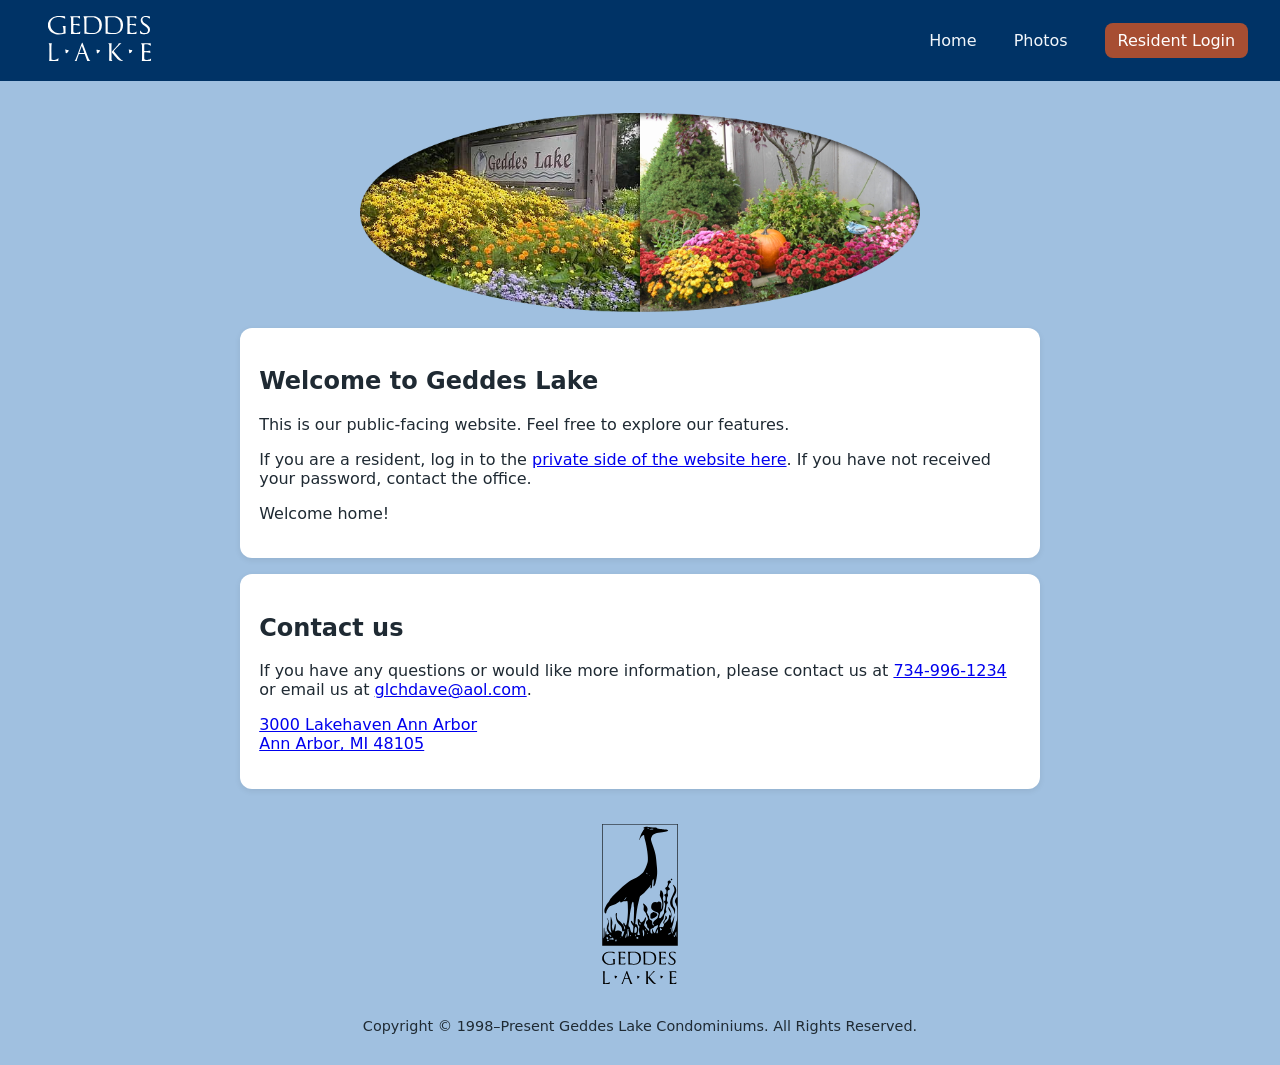
==== index.html @ 0822eb15 "create basic index.html, styles, logos" ====
<!DOCTYPE html>
<html lang="en">
<head>
  <meta charset="UTF-8" />
  <meta name="viewport" content="width=device-width, initial-scale=1.0"/>
  <title>Geddes Lake Condominiums - Home</title>
  <link rel="stylesheet" href="styles.css"/>
</head>

<body>
<header class="site-header">
  <a href="index.html">
    <img src="images/wordmark-white.svg" alt="Geddes Lake logo" class="logo"/>
  </a>
  <nav>
    <a href="index.html">Home</a>
    <a href="photos.html">Photos</a>
    <a href="https://geddes-lake-condominiums-rentcafewebsite.securecafe.com/residentservices/geddes-lake-condominiums/userlogin.aspx" class="button">
      Resident Login
    </a>
  </nav>
</header>

<main>
  <section class="hero">
    <img src="images/hero.png" alt="Photo of Geddes Lake front sign"/>
  </section>

  <section class="card">
    <h1>Welcome to Geddes Lake</h1>
    <p>This is our public-facing website. Feel free to explore our features.</p>
    <p>
      If you are a resident, log in to the <a href="https://geddes-lake-condominiums-rentcafewebsite.securecafe.com/residentservices/geddes-lake-condominiums/userlogin.aspx">private side of the website here</a>.
      If you have not received your password, contact the office.
    </p>
    <p>Welcome home!</p>
  </section>

  <section class="card">
    <h2>Contact us</h2>
    <p>If you have any questions or would like more information, please contact us at <a href="tel:734-996-1234">734-996-1234</a> or email us at <a href="mailto:glchdave@aol.com">glchdave@aol.com</a>.</p>
    <p>
      <a href="https://maps.app.goo.gl/F1m3BCC6sGgR9EHm7" target="_blank" rel="noopener noreferrer">
        3000 Lakehaven Ann Arbor<br/>Ann Arbor, MI 48105
      </a>
    </p>
  </section>

  <section>
    <img src="images/logo-black.svg" alt="Geddes Lake logo" class="bottom-logo"/>
  </section>
</main>

<footer>
  <p>Copyright © 1998–Present Geddes Lake Condominiums. All Rights Reserved.</p>
</footer>
</body>
</html>
---- styles.css ----
body {
  margin: 0;
  font-family: system-ui, sans-serif;
  background: #A0C0E0; /* Old background color */
  /*background: #6699CC; Old card color */
  color: #1F2A33; /* Dark main text */
}

.site-header {
  display: flex;
  align-items: center;
  justify-content: space-between;
  padding: 0 1rem;
  background: #003366; /* Old nav color */
  /*background: #14386A; Frontsteps button */
  /*background: #000062; Old font color */
}

.logo {
  height: 2.8rem;
  padding: 1rem;
  margin-left: 1rem;
}

nav a {
  padding: 1rem;
  text-decoration: none;
  color: #F2F7FB; /* Light nav text */
}

nav a.button {
  background: #A74E32; /* Noticeable button */
  color: white;
  padding: 0.5rem 0.8rem;
  margin: 0 1rem;
  border-radius: 8px;
}

main {
  max-width: 800px;
  margin: auto;
  padding: 1rem 1rem 0 1rem;
}

.hero {
  display: flex;
  justify-content: center;
  margin: 1rem 0;
}

.hero img {
  width: 100%;
  max-width: 560px;
}

.card {
  background: #ffffff;
  padding: 1.2rem;
  border-radius: 12px;
  margin-bottom: 1rem;
  box-shadow: 0 2px 6px rgba(0,0,0,0.08);
}

.bottom-logo {
  width: 100%;
  max-height: 10rem;
  padding-top: 1.2rem;
}

.gallery {
  display: grid;
  grid-template-columns: repeat(auto-fit, minmax(150px, 1fr));
  gap: 0.5rem;
}

.gallery img {
  width: 100%;
  border-radius: 8px;
}

footer {
  text-align: center;
  padding: 1rem;
  font-size: 0.9rem;
}
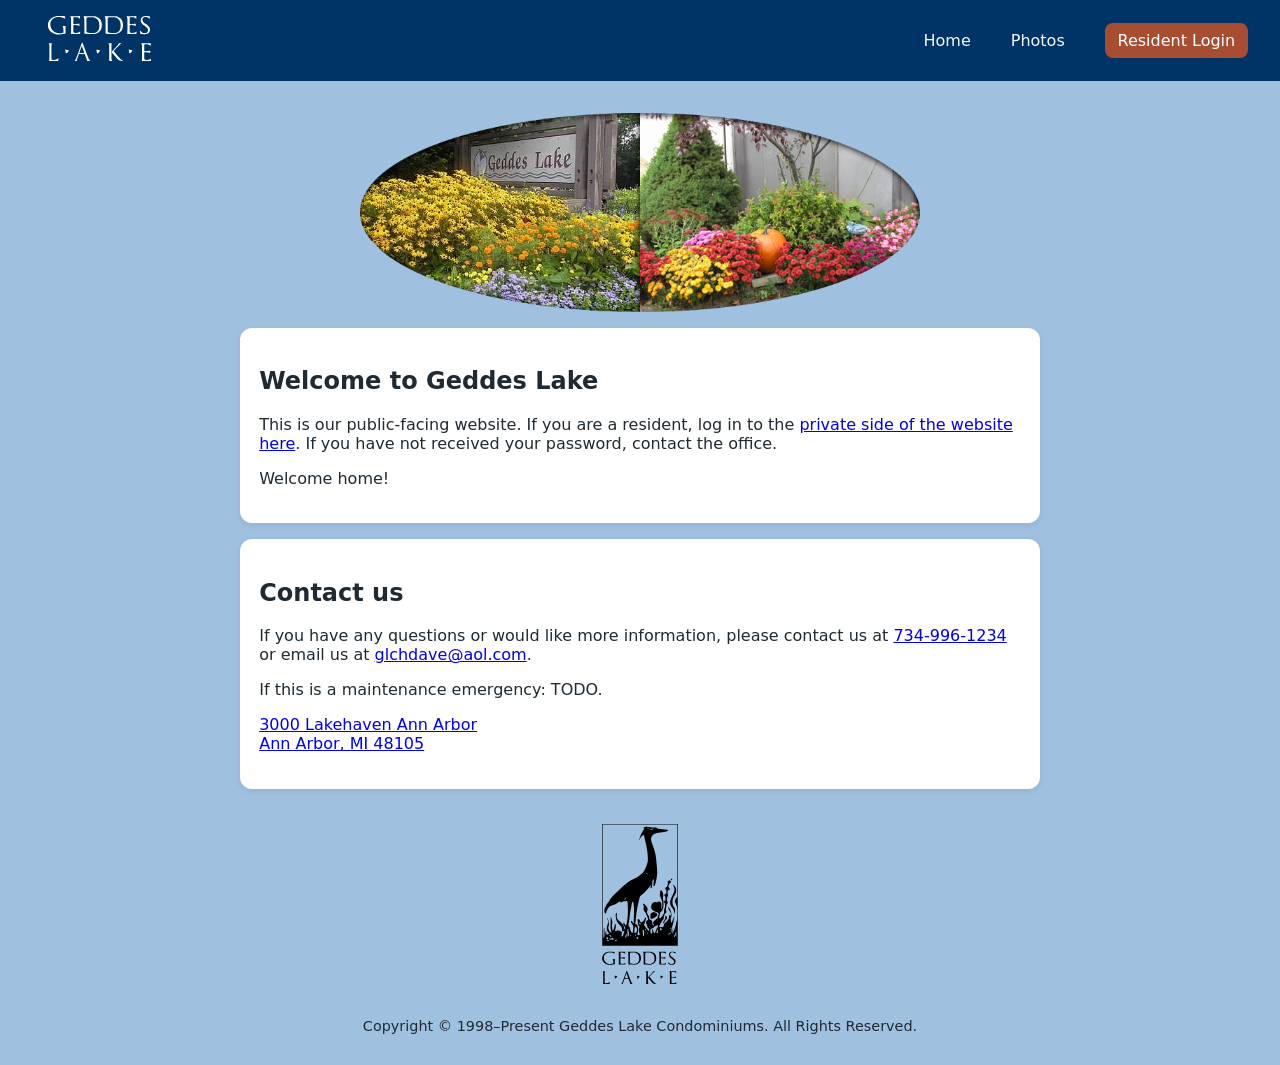
==== commit 19282a60: "wording tweaks" ====
--- a/index.html
+++ b/index.html
@@ -28,8 +28,8 @@
 
   <section class="card">
     <h1>Welcome to Geddes Lake</h1>
-    <p>This is our public-facing website. Feel free to explore our features.</p>
     <p>
+      This is our public-facing website.
       If you are a resident, log in to the <a href="https://geddes-lake-condominiums-rentcafewebsite.securecafe.com/residentservices/geddes-lake-condominiums/userlogin.aspx">private side of the website here</a>.
       If you have not received your password, contact the office.
     </p>
@@ -39,6 +39,7 @@
   <section class="card">
     <h2>Contact us</h2>
     <p>If you have any questions or would like more information, please contact us at <a href="tel:734-996-1234">734-996-1234</a> or email us at <a href="mailto:glchdave@aol.com">glchdave@aol.com</a>.</p>
+    <p>If this is a maintenance emergency: TODO.</p>
     <p>
       <a href="https://maps.app.goo.gl/F1m3BCC6sGgR9EHm7" target="_blank" rel="noopener noreferrer">
         3000 Lakehaven Ann Arbor<br/>Ann Arbor, MI 48105
--- a/styles.css
+++ b/styles.css
@@ -1,19 +1,33 @@
+:root {
+  --color-bg: #A0C0E0; /* Light blue (from 2007 background color) */
+  /* #6699CC; Unused (2007 card color) */
+
+  --color-card: #FFF; /* White */
+  --color-main-text: #1F2A33; /* Dark blue */
+
+  --color-nav: #003366; /* Dark blue (from 2007 nav color) */
+  --color-nav-text: #F2F7FB; /* Light blue */
+  /* #000062; Unused (2007 font color) */
+  /* #14386A; Unused (2020 button color) */
+
+  --color-accent: #A74E32; /* Warm earthy sienna (analogous color based on bg + nav) */
+}
+
 body {
   margin: 0;
   font-family: system-ui, sans-serif;
-  background: #A0C0E0; /* Old background color */
-  /*background: #6699CC; Old card color */
-  color: #1F2A33; /* Dark main text */
+  background: var(--color-bg);
+  color: var(--color-main-text);
 }
 
 .site-header {
   display: flex;
   align-items: center;
   justify-content: space-between;
+  flex-wrap: wrap;
+  gap: 0.6rem 1rem;
   padding: 0 1rem;
-  background: #003366; /* Old nav color */
-  /*background: #14386A; Frontsteps button */
-  /*background: #000062; Old font color */
+  background: var(--color-nav);
 }
 
 .logo {
@@ -22,18 +36,54 @@
   margin-left: 1rem;
 }
 
+@media screen and (max-width: 600px) {
+  .site-header {
+    justify-content: center;
+    padding-bottom: 0.8rem;
+    gap: 0.2rem;
+  }
+
+  .logo {
+    margin-left: 0;
+  }
+}
+
+nav {
+  display: flex;
+  flex-wrap: wrap;
+  align-items: center;
+  justify-content: flex-end;
+  gap: 0.5rem;
+}
+
 nav a {
+  display: inline-block;
   padding: 1rem;
   text-decoration: none;
-  color: #F2F7FB; /* Light nav text */
+  color: var(--color-nav-text);
 }
 
 nav a.button {
-  background: #A74E32; /* Noticeable button */
+  background: var(--color-accent);
   color: white;
   padding: 0.5rem 0.8rem;
   margin: 0 1rem;
   border-radius: 8px;
+}
+
+@media screen and (max-width: 600px) {
+  nav {
+    width: 100%;
+    justify-content: center;
+  }
+
+  nav a {
+    padding: 0.5rem;
+  }
+
+  nav a.button {
+    margin: 0;
+  }
 }
 
 main {
@@ -54,11 +104,11 @@
 }
 
 .card {
-  background: #ffffff;
+  background: var(--color-card);
   padding: 1.2rem;
   border-radius: 12px;
   margin-bottom: 1rem;
-  box-shadow: 0 2px 6px rgba(0,0,0,0.08);
+  box-shadow: 0 2px 6px rgba(0, 0, 0, 0.08);
 }
 
 .bottom-logo {
@@ -75,6 +125,8 @@
 
 .gallery img {
   width: 100%;
+  aspect-ratio: 1/1;
+  object-fit: cover;
   border-radius: 8px;
 }
 
@@ -82,4 +134,4 @@
   text-align: center;
   padding: 1rem;
   font-size: 0.9rem;
-}+}
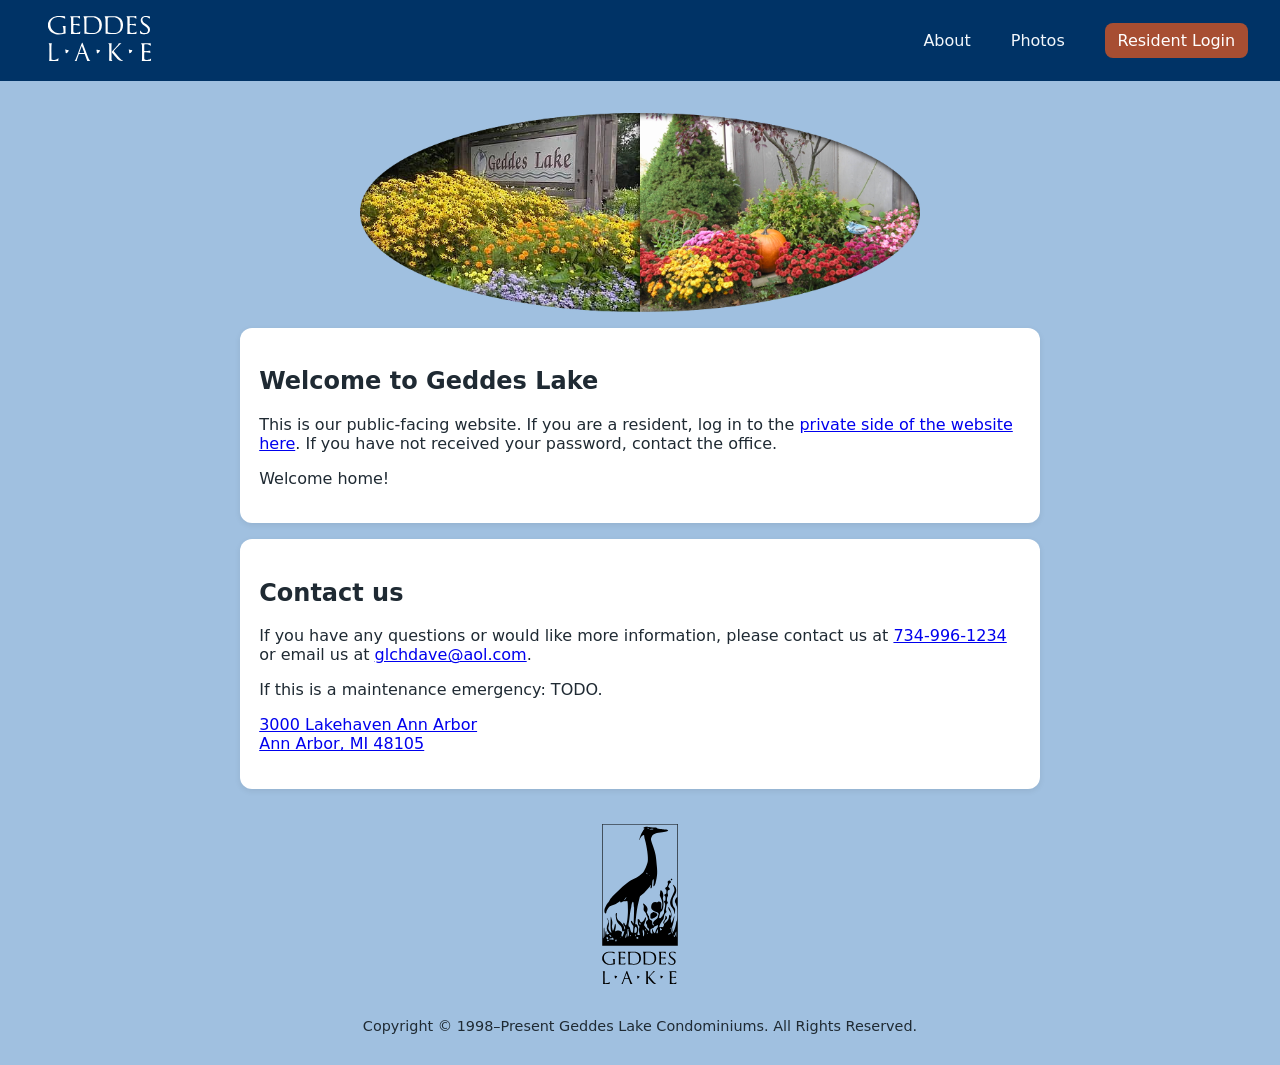
==== commit 64a42faa: "add basic amenities info" ====
--- a/index.html
+++ b/index.html
@@ -13,7 +13,7 @@
     <img src="images/wordmark-white.svg" alt="Geddes Lake logo" class="logo"/>
   </a>
   <nav>
-    <a href="index.html">Home</a>
+    <a href="about.html">About</a>
     <a href="photos.html">Photos</a>
     <a href="https://geddes-lake-condominiums-rentcafewebsite.securecafe.com/residentservices/geddes-lake-condominiums/userlogin.aspx" class="button">
       Resident Login
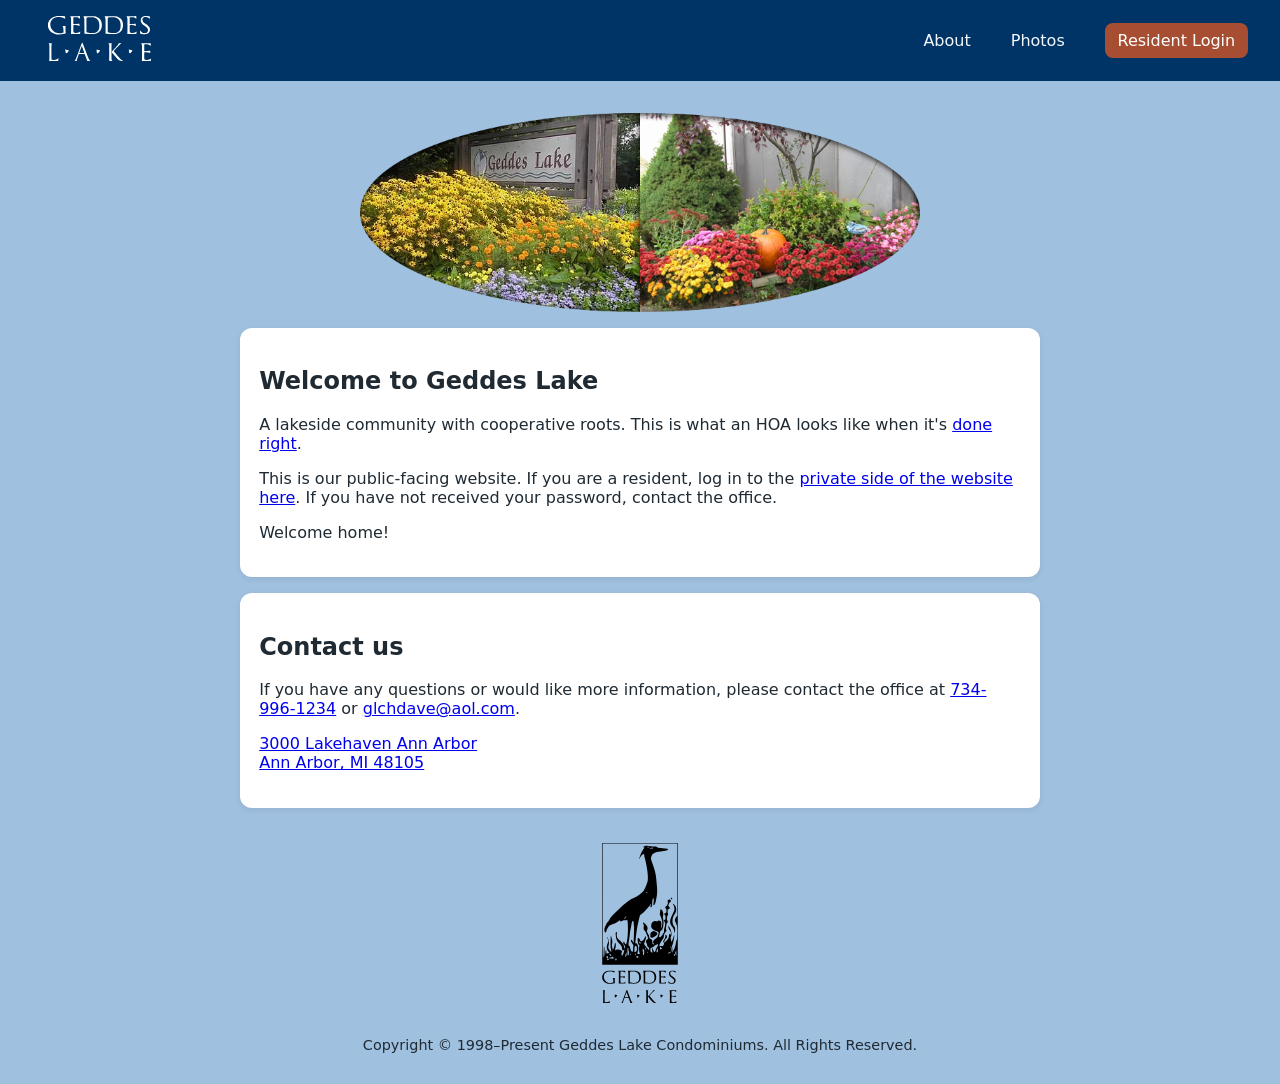
==== commit ae5d6966: "better logo alt text for home" ====
--- a/index.html
+++ b/index.html
@@ -10,7 +10,7 @@
 <body>
 <header class="site-header">
   <a href="index.html">
-    <img src="images/wordmark-white.svg" alt="Geddes Lake logo" class="logo"/>
+    <img src="images/wordmark-white.svg" alt="Home" class="logo"/>
   </a>
   <nav>
     <a href="about.html">About</a>
@@ -28,6 +28,7 @@
 
   <section class="card">
     <h1>Welcome to Geddes Lake</h1>
+    <p>A lakeside community with cooperative roots. This is what an HOA looks like when it's <a href="about.html">done right</a>.</p>
     <p>
       This is our public-facing website.
       If you are a resident, log in to the <a href="https://geddes-lake-condominiums-rentcafewebsite.securecafe.com/residentservices/geddes-lake-condominiums/userlogin.aspx">private side of the website here</a>.
@@ -38,8 +39,7 @@
 
   <section class="card">
     <h2>Contact us</h2>
-    <p>If you have any questions or would like more information, please contact us at <a href="tel:734-996-1234">734-996-1234</a> or email us at <a href="mailto:glchdave@aol.com">glchdave@aol.com</a>.</p>
-    <p>If this is a maintenance emergency: TODO.</p>
+    <p>If you have any questions or would like more information, please contact the office at <a href="tel:734-996-1234">734-996-1234</a> or <a href="mailto:glchdave@aol.com">glchdave@aol.com</a>.</p>
     <p>
       <a href="https://maps.app.goo.gl/F1m3BCC6sGgR9EHm7" target="_blank" rel="noopener noreferrer">
         3000 Lakehaven Ann Arbor<br/>Ann Arbor, MI 48105
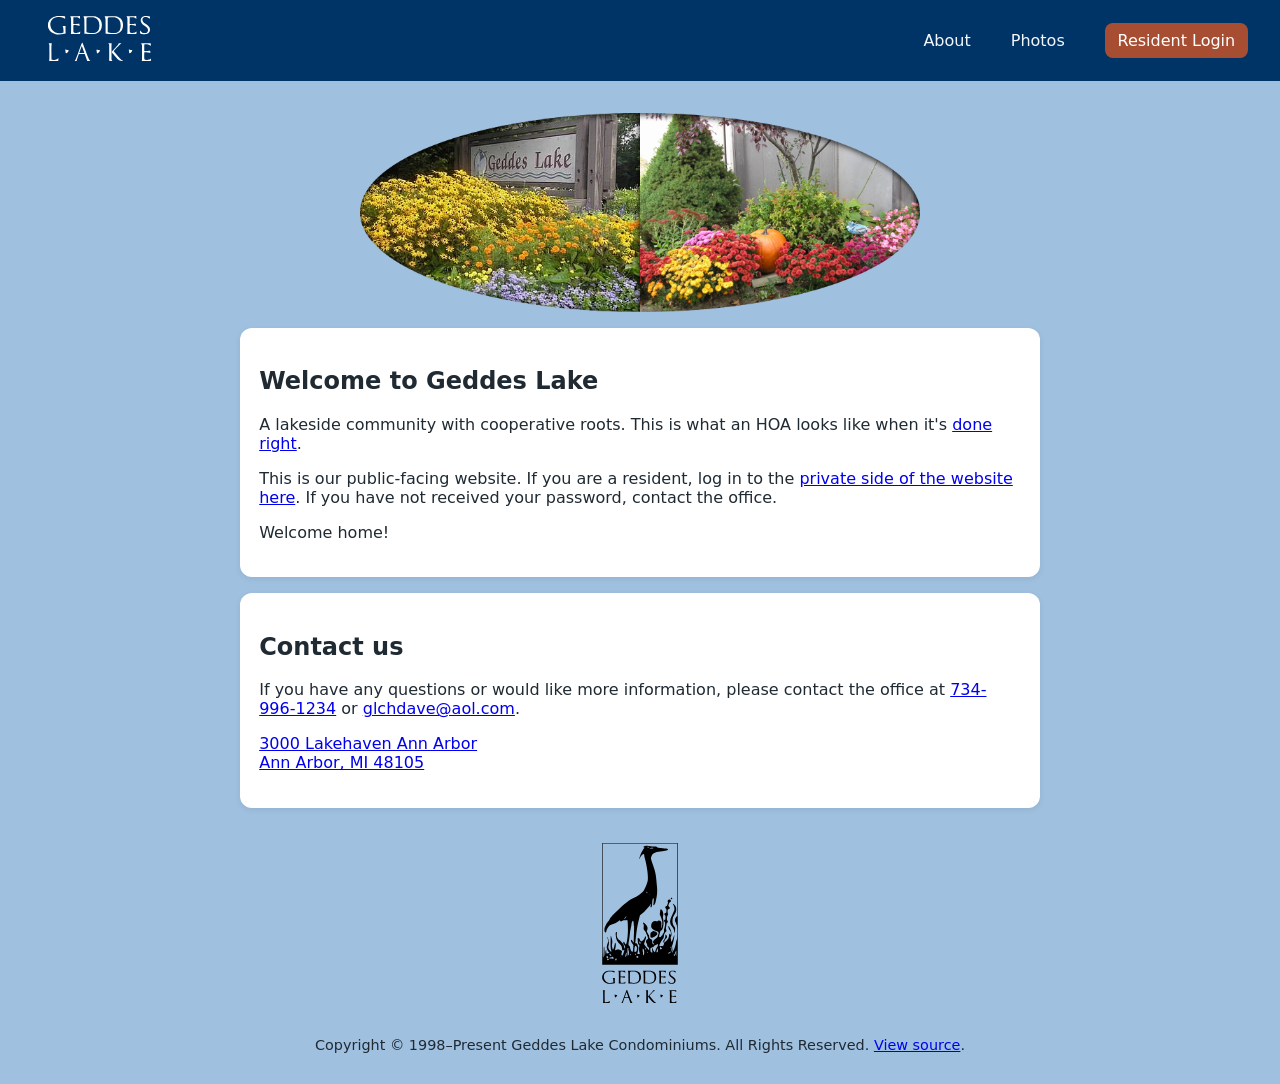
==== commit 8c6ec271: "link to source" ====
--- a/index.html
+++ b/index.html
@@ -53,7 +53,7 @@
 </main>
 
 <footer>
-  <p>Copyright © 1998–Present Geddes Lake Condominiums. All Rights Reserved.</p>
+  <p>Copyright © 1998–Present Geddes Lake Condominiums. All Rights Reserved. <a href="https://github.com/cooperka/glca-website">View source</a>.</p>
 </footer>
 </body>
 </html>
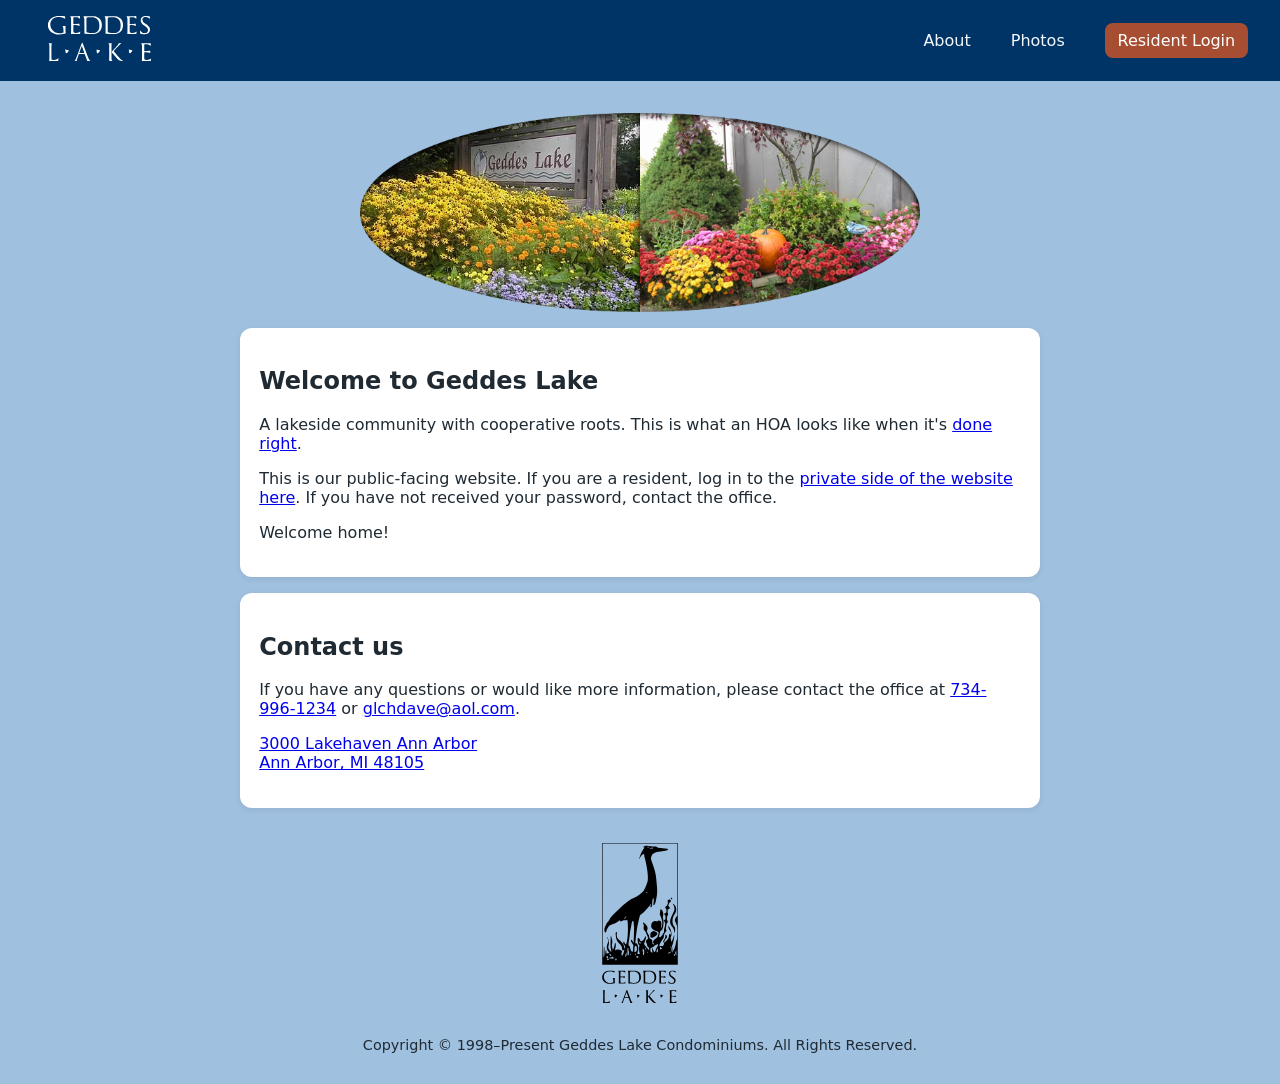
==== commit 959720d6: "improve some 'about' language" ====
--- a/index.html
+++ b/index.html
@@ -10,7 +10,7 @@
 <body>
 <header class="site-header">
   <a href="index.html">
-    <img src="images/wordmark-white.svg" alt="Home" class="logo"/>
+    <img src="images/wordmark-white.svg" alt="Geddes Lake logo" class="logo"/>
   </a>
   <nav>
     <a href="about.html">About</a>
@@ -53,7 +53,7 @@
 </main>
 
 <footer>
-  <p>Copyright © 1998–Present Geddes Lake Condominiums. All Rights Reserved. <a href="https://github.com/cooperka/glca-website">View source</a>.</p>
+  <p>Copyright © 1998–Present Geddes Lake Condominiums. All Rights Reserved.</p>
 </footer>
 </body>
 </html>
